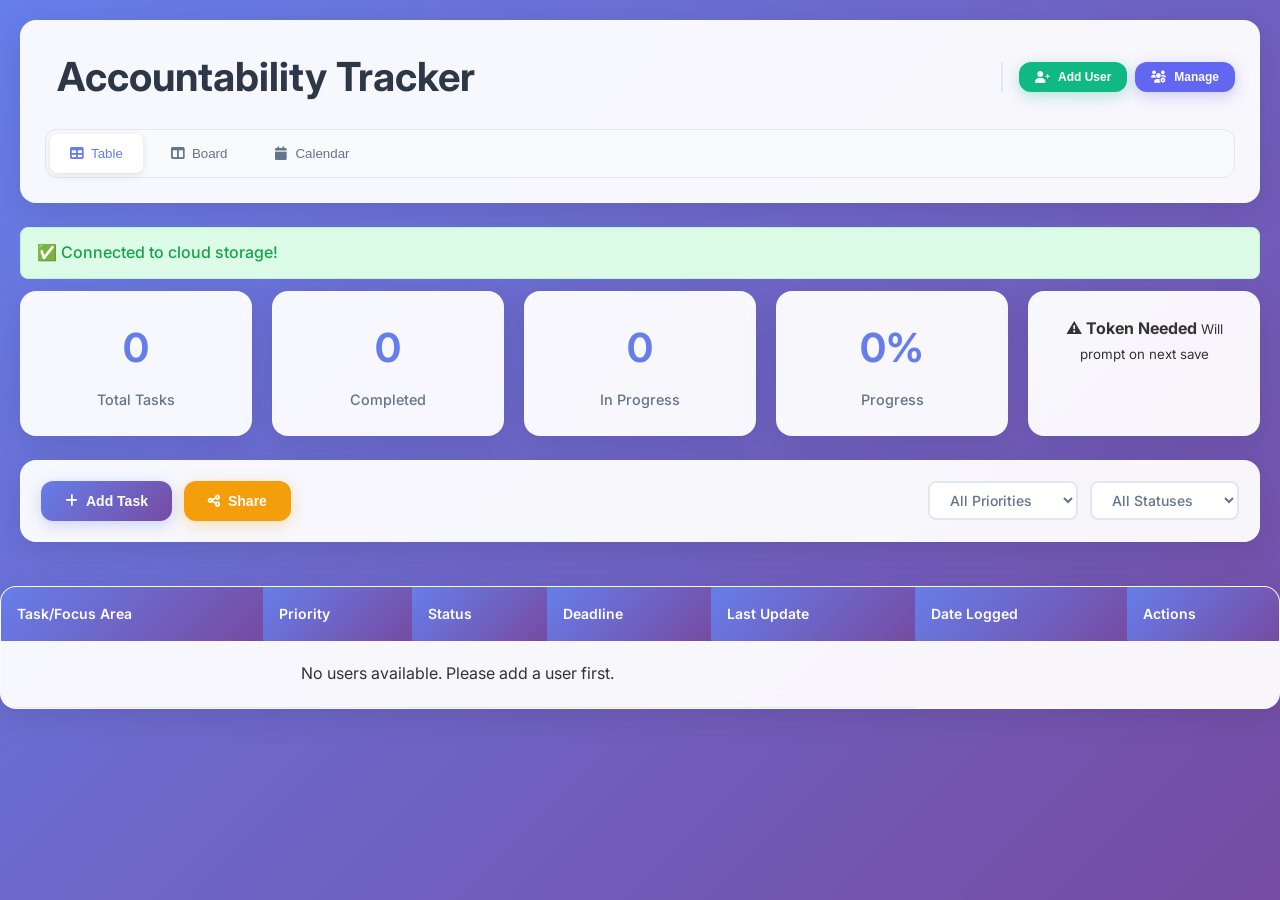
==== index.html @ 485af49e "Fixing board view issues attempt 3" ====
<!DOCTYPE html>
<html lang="en">
<head>
    <meta charset="UTF-8">
    <meta name="viewport" content="width=device-width, initial-scale=1.0">
    <title>Personal Accountability Tracker</title>
    <link rel="stylesheet" href="styles.css">
    <link href="https://cdnjs.cloudflare.com/ajax/libs/font-awesome/6.0.0/css/all.min.css" rel="stylesheet">
    <link href="https://fonts.googleapis.com/css2?family=Inter:wght@300;400;500;600;700&display=swap" rel="stylesheet">
</head>
<body>
    <div class="container">
        <header>
            <div class="header-content">
                <h1><i class="fas fa-target"></i> Accountability Tracker</h1>
                <div class="person-selector">
                    <div id="person-buttons">
                        <button class="person-btn active" onclick="switchPerson('person1')">
                            <i class="fas fa-user"></i> Alex's Tracker
                        </button>
                        <button class="person-btn" onclick="switchPerson('person2')">
                            <i class="fas fa-user"></i> Jordan's Tracker
                        </button>
                    </div>
                    <div class="user-management">
                        <button class="btn btn-add-user" onclick="showAddUserModal()">
                            <i class="fas fa-user-plus"></i> Add User
                        </button>
                        <button class="btn btn-manage-users" onclick="showManageUsersModal()">
                            <i class="fas fa-users-cog"></i> Manage
                        </button>
                    </div>
                </div>
            </div>
            <div class="view-controls">
                <button class="view-btn active" onclick="switchView('table')">
                    <i class="fas fa-table"></i> Table
                </button>
                <button class="view-btn" onclick="switchView('kanban')">
                    <i class="fas fa-columns"></i> Board
                </button>
                <button class="view-btn" onclick="switchView('calendar')">
                    <i class="fas fa-calendar"></i> Calendar
                </button>
            </div>
        </header>

        <div class="stats-section">
            <div class="stat-card">
                <div class="stat-number" id="total-tasks">0</div>
                <div class="stat-label">Total Tasks</div>
            </div>
            <div class="stat-card">
                <div class="stat-number" id="completed-tasks">0</div>
                <div class="stat-label">Completed</div>
            </div>
            <div class="stat-card">
                <div class="stat-number" id="in-progress-tasks">0</div>
                <div class="stat-label">In Progress</div>
            </div>
            <div class="stat-card">
                <div class="stat-number" id="progress-percentage">0%</div>
                <div class="stat-label">Progress</div>
            </div>
            <div class="stat-card" id="cloud-status-card" style="display: none;">
                <div class="stat-number" id="cloud-status">☁️</div>
                <div class="stat-label">Cloud Status</div>
            </div>
        </div>

        <div class="actions-bar">
            <div class="left-actions">
                <button class="btn btn-primary" onclick="addTask()">
                    <i class="fas fa-plus"></i> Add Task
                </button>
                <button class="btn btn-share" onclick="showShareModal()">
                    <i class="fas fa-share-alt"></i> Share
                </button>
            </div>
            <div class="filter-controls">
                <select id="priority-filter" onchange="filterTasks()">
                    <option value="all">All Priorities</option>
                    <option value="high">High Priority</option>
                    <option value="medium">Medium Priority</option>
                    <option value="low">Low Priority</option>
                </select>
                <select id="status-filter" onchange="filterTasks()">
                    <option value="all">All Statuses</option>
                    <option value="not-started">Not Started</option>
                    <option value="in-progress">In Progress</option>
                    <option value="completed">Completed</option>
                </select>
            </div>
        </div>
        </div>

        <!-- Table View -->
        <div id="table-view" class="view-content active">
            <div class="table-container">
                <table id="tasks-table">
                    <thead>
                        <tr>
                            <th>Task/Focus Area</th>
                            <th>Priority</th>
                            <th>Status</th>
                            <th>Deadline</th>
                            <th>Last Update</th>
                            <th>Date Logged</th>
                            <th>Actions</th>
                        </tr>
                    </thead>
                    <tbody id="tasks-tbody">
                        <!-- Tasks will be dynamically inserted here -->
                    </tbody>
                </table>
            </div>
        </div>

        <!-- Kanban Board View -->
        <div id="kanban-view" class="view-content">
            <div class="kanban-board">
                <div class="kanban-column">
                    <div class="kanban-header">
                        <h3><i class="fas fa-play"></i> Not Started</h3>
                        <span class="task-count" id="not-started-count">0</span>
                    </div>
                    <div class="kanban-tasks" id="not-started-tasks"></div>
                </div>
                <div class="kanban-column">
                    <div class="kanban-header">
                        <h3><i class="fas fa-spinner"></i> In Progress</h3>
                        <span class="task-count" id="in-progress-count">0</span>
                    </div>
                    <div class="kanban-tasks" id="in-progress-tasks-kanban"></div>
                </div>
                <div class="kanban-column">
                    <div class="kanban-header">
                        <h3><i class="fas fa-check"></i> Completed</h3>
                        <span class="task-count" id="completed-count">0</span>
                    </div>
                    <div class="kanban-tasks" id="completed-tasks-kanban"></div>
                </div>
            </div>
        </div>

        <!-- Calendar View -->
        <div id="calendar-view" class="view-content">
            <div class="calendar-header">
                <button class="nav-btn" onclick="navigateMonth(-1)"><i class="fas fa-chevron-left"></i></button>
                <h2 id="calendar-month">September 2025</h2>
                <button class="nav-btn" onclick="navigateMonth(1)"><i class="fas fa-chevron-right"></i></button>
            </div>
            <div class="calendar-grid" id="calendar-grid">
                <!-- Calendar will be generated here -->
            </div>
        </div>
    </div>

    <!-- Task Modal -->
    <div id="task-modal" class="modal">
        <div class="modal-content">
            <div class="modal-header">
                <h2 id="modal-title">Add New Task</h2>
                <button class="close-btn" onclick="closeModal()">&times;</button>
            </div>
            <div class="modal-body">
                <form id="task-form">
                    <div class="form-group">
                        <label for="task-name">Task/Focus Area *</label>
                        <input type="text" id="task-name" required placeholder="e.g., LeetCode Dynamic Programming">
                    </div>
                    <div class="form-row">
                        <div class="form-group">
                            <label for="task-priority">Priority *</label>
                            <select id="task-priority" required>
                                <option value="high">High</option>
                                <option value="medium" selected>Medium</option>
                                <option value="low">Low</option>
                            </select>
                        </div>
                        <div class="form-group">
                            <label for="task-status">Status *</label>
                            <select id="task-status" required>
                                <option value="not-started" selected>Not Started</option>
                                <option value="in-progress">In Progress</option>
                                <option value="completed">Completed</option>
                            </select>
                        </div>
                    </div>
                    <div class="form-group">
                        <label for="task-deadline">Deadline</label>
                        <input type="date" id="task-deadline">
                    </div>
                    <div class="form-group">
                        <label for="task-update">Today's Update/Action *</label>
                        <textarea id="task-update" required placeholder="What did you accomplish today? e.g., 'Solved 3 DP problems: House Robber, Coin Change, and Longest Common Subsequence'"></textarea>
                    </div>
                    <div class="form-actions">
                        <button type="button" class="btn btn-secondary" onclick="closeModal()">Cancel</button>
                        <button type="submit" class="btn btn-primary">Save Task</button>
                    </div>
                </form>
            </div>
        </div>
    </div>

    <!-- Add User Modal -->
    <div id="add-user-modal" class="modal">
        <div class="modal-content">
            <div class="modal-header">
                <h2>Add New User</h2>
                <button class="close-btn" onclick="closeAddUserModal()">&times;</button>
            </div>
            <div class="modal-body">
                <form id="add-user-form">
                    <div class="form-group">
                        <label for="user-name">User Name *</label>
                        <input type="text" id="user-name" required placeholder="Enter user name">
                    </div>
                    <div class="form-actions">
                        <button type="button" class="btn btn-secondary" onclick="closeAddUserModal()">Cancel</button>
                        <button type="submit" class="btn btn-primary">Add User</button>
                    </div>
                </form>
            </div>
        </div>
    </div>

    <!-- Manage Users Modal -->
    <div id="manage-users-modal" class="modal">
        <div class="modal-content">
            <div class="modal-header">
                <h2>Manage Users</h2>
                <button class="close-btn" onclick="closeManageUsersModal()">&times;</button>
            </div>
            <div class="modal-body">
                <div class="users-list" id="users-list">
                    <!-- Users will be listed here -->
                </div>
            </div>
        </div>
    </div>

    <!-- Share Modal -->
    <div id="share-modal" class="modal">
        <div class="modal-content">
            <div class="modal-header">
                <h2><i class="fas fa-share-alt"></i> Share Tracker</h2>
                <button class="close-btn" onclick="closeShareModal()">&times;</button>
            </div>
            <div class="modal-body">
                <div class="share-options">
                    <div class="share-method">
                        <h3><i class="fas fa-download"></i> Export Data</h3>
                        <p>Download your data to share via any method</p>
                        <button class="btn btn-primary" onclick="exportData()">
                            <i class="fas fa-download"></i> Download JSON
                        </button>
                    </div>
                    <div class="share-method">
                        <h3><i class="fas fa-cloud"></i> Google Drive Share</h3>
                        <p>Upload the tracker folder to Google Drive and share the link</p>
                        <div class="instructions">
                            <ol>
                                <li>Upload entire "Personal Tracker" folder to Google Drive</li>
                                <li>Right-click folder → Share → Anyone with link can view</li>
                                <li>Send link to collaborators</li>
                            </ol>
                        </div>
                    </div>
                    <div class="share-method">
                        <h3><i class="fas fa-cloud"></i> GitHub Cloud Storage</h3>
                        <p>Save your data permanently in the cloud for free</p>
                        <div id="github-auth-section">
                            <button class="btn btn-primary" onclick="saveToGitHub()">
                                <i class="fas fa-cloud-upload-alt"></i> Save to Cloud
                            </button>
                            <button class="btn btn-secondary" onclick="loadFromGitHub()">
                                <i class="fas fa-cloud-download-alt"></i> Load from Cloud
                            </button>
                            <div style="margin-top: 8px;">
                                <button class="btn btn-secondary" onclick="testTokenPrompt()" style="margin-right: 8px;">
                                    <i class="fas fa-test-tube"></i> Test Token
                                </button>
                                <button class="btn btn-secondary" onclick="clearSessionToken()">
                                    <i class="fas fa-key"></i> Clear Token
                                </button>
                            </div>
                            <div id="gist-url-display" style="margin-top: 8px; display: none;">
                                <label>Your Cloud Storage URL:</label>
                                <input type="text" id="gist-url" readonly style="width: 100%; padding: 6px; font-size: 12px;">
                                <button class="btn btn-secondary" onclick="copyGistUrl()" style="margin-top: 4px;">
                                    <i class="fas fa-copy"></i> Copy URL
                                </button>
                            </div>
                        </div>
                        <div class="instructions">
                            <p><strong>🔒 Smart Token System:</strong></p>
                            <ol>
                                <li>First time: Enter your GitHub token when prompted</li>
                                <li>Token is cached for 30 minutes - no more prompts!</li>
                                <li>Data loads automatically for all users (no token needed)</li>
                                <li>Share this website URL with collaborators</li>
                                <li>Use "Clear Token" to reset if needed</li>
                            </ol>
                            <p><strong>✅ Benefits:</strong> One token per session • Auto-save • Real-time sync • Secure</p>
                        </div>
                    </div>
                    <div class="share-method">
                        <h3><i class="fas fa-table"></i> Google Sheets Collaboration</h3>
                        <p>Use Google Sheets for real-time collaboration</p>
                        <button class="btn btn-primary" onclick="exportCSV()">
                            <i class="fas fa-file-csv"></i> Export CSV for Sheets
                        </button>
                    </div>
                    <div class="share-method">
                        <h3><i class="fas fa-upload"></i> Import Data</h3>
                        <p>Import data from another user</p>
                        <input type="file" id="import-file" accept=".json" style="display: none;" onchange="importData(event)">
                        <button class="btn btn-secondary" onclick="document.getElementById('import-file').click()">
                            <i class="fas fa-upload"></i> Import JSON
                        </button>
                    </div>
                </div>
            </div>
        </div>
    </div>

    <script src="config.js"></script>
    <script src="script.js"></script>
</body>
</html>
---- styles.css ----
/* Reset and Base Styles */
* {
    margin: 0;
    padding: 0;
    box-sizing: border-box;
}

body {
    font-family: 'Inter', -apple-system, BlinkMacSystemFont, 'Segoe UI', Roboto, sans-serif;
    background: linear-gradient(135deg, #667eea 0%, #764ba2 100%);
    color: #333;
    min-height: 100vh;
    line-height: 1.6;
}

.container {
    max-width: 1400px;
    margin: 0 auto;
    padding: 20px;
}

/* Header */
header {
    background: rgba(255, 255, 255, 0.95);
    backdrop-filter: blur(10px);
    border-radius: 16px;
    padding: 24px;
    margin-bottom: 24px;
    box-shadow: 0 8px 32px rgba(0, 0, 0, 0.1);
    border: 1px solid rgba(255, 255, 255, 0.2);
}

.header-content {
    display: flex;
    justify-content: space-between;
    align-items: center;
    margin-bottom: 20px;
}

header h1 {
    font-size: 2.5rem;
    font-weight: 700;
    color: #2d3748;
    display: flex;
    align-items: center;
    gap: 12px;
}

header h1 i {
    color: #667eea;
}

.person-selector {
    display: flex;
    align-items: center;
    gap: 16px;
}

#person-buttons {
    display: flex;
    gap: 12px;
}

.user-management {
    display: flex;
    gap: 8px;
    align-items: center;
    padding-left: 16px;
    border-left: 2px solid #e2e8f0;
}

.person-btn {
    background: linear-gradient(135deg, #667eea 0%, #764ba2 100%);
    color: white;
    border: none;
    padding: 12px 24px;
    border-radius: 12px;
    font-weight: 600;
    cursor: pointer;
    transition: all 0.3s ease;
    display: flex;
    align-items: center;
    gap: 8px;
    box-shadow: 0 4px 15px rgba(102, 126, 234, 0.3);
}

.person-btn:not(.active) {
    background: #e2e8f0;
    color: #64748b;
    box-shadow: 0 2px 8px rgba(0, 0, 0, 0.1);
}

.person-btn:hover {
    transform: translateY(-2px);
    box-shadow: 0 6px 20px rgba(102, 126, 234, 0.4);
}

.view-controls {
    display: flex;
    gap: 8px;
    background: #f8fafc;
    padding: 4px;
    border-radius: 12px;
    border: 1px solid #e2e8f0;
}

.view-btn {
    background: transparent;
    border: none;
    padding: 12px 20px;
    border-radius: 8px;
    font-weight: 500;
    cursor: pointer;
    transition: all 0.2s ease;
    color: #64748b;
    display: flex;
    align-items: center;
    gap: 8px;
}

.view-btn.active {
    background: white;
    color: #667eea;
    box-shadow: 0 2px 8px rgba(0, 0, 0, 0.1);
}

.view-btn:hover {
    color: #667eea;
}

/* Stats Section */
.stats-section {
    display: grid;
    grid-template-columns: repeat(auto-fit, minmax(200px, 1fr));
    gap: 20px;
    margin-bottom: 24px;
}

.stat-card {
    background: rgba(255, 255, 255, 0.95);
    backdrop-filter: blur(10px);
    border-radius: 16px;
    padding: 24px;
    text-align: center;
    box-shadow: 0 8px 32px rgba(0, 0, 0, 0.1);
    border: 1px solid rgba(255, 255, 255, 0.2);
    transition: transform 0.3s ease;
}

.stat-card:hover {
    transform: translateY(-4px);
}

.stat-number {
    font-size: 2.5rem;
    font-weight: 700;
    color: #667eea;
    margin-bottom: 8px;
}

.stat-label {
    font-size: 0.9rem;
    color: #64748b;
    font-weight: 500;
}

/* Actions Bar */
.actions-bar {
    display: flex;
    justify-content: space-between;
    align-items: center;
    background: rgba(255, 255, 255, 0.95);
    backdrop-filter: blur(10px);
    border-radius: 16px;
    padding: 20px;
    margin-bottom: 24px;
    box-shadow: 0 8px 32px rgba(0, 0, 0, 0.1);
    border: 1px solid rgba(255, 255, 255, 0.2);
}

.left-actions {
    display: flex;
    gap: 12px;
    align-items: center;
}

.btn {
    padding: 12px 24px;
    border: none;
    border-radius: 12px;
    font-weight: 600;
    cursor: pointer;
    transition: all 0.3s ease;
    display: flex;
    align-items: center;
    gap: 8px;
    text-decoration: none;
    font-size: 14px;
}

.btn-primary {
    background: linear-gradient(135deg, #667eea 0%, #764ba2 100%);
    color: white;
    box-shadow: 0 4px 15px rgba(102, 126, 234, 0.3);
}

.btn-primary:hover {
    transform: translateY(-2px);
    box-shadow: 0 6px 20px rgba(102, 126, 234, 0.4);
}

.btn-secondary {
    background: #e2e8f0;
    color: #64748b;
    box-shadow: 0 2px 8px rgba(0, 0, 0, 0.1);
}

.btn-secondary:hover {
    background: #cbd5e1;
}

.btn-add-user {
    background: #10b981;
    color: white;
    box-shadow: 0 4px 15px rgba(16, 185, 129, 0.3);
    font-size: 12px;
    padding: 8px 16px;
}

.btn-add-user:hover {
    transform: translateY(-2px);
    box-shadow: 0 6px 20px rgba(16, 185, 129, 0.4);
}

.btn-manage-users {
    background: #6366f1;
    color: white;
    box-shadow: 0 4px 15px rgba(99, 102, 241, 0.3);
    font-size: 12px;
    padding: 8px 16px;
}

.btn-manage-users:hover {
    transform: translateY(-2px);
    box-shadow: 0 6px 20px rgba(99, 102, 241, 0.4);
}

.btn-share {
    background: #f59e0b;
    color: white;
    box-shadow: 0 4px 15px rgba(245, 158, 11, 0.3);
}

.btn-share:hover {
    transform: translateY(-2px);
    box-shadow: 0 6px 20px rgba(245, 158, 11, 0.4);
}

.filter-controls {
    display: flex;
    gap: 12px;
}

.filter-controls select {
    padding: 8px 16px;
    border: 2px solid #e2e8f0;
    border-radius: 8px;
    background: white;
    color: #64748b;
    font-weight: 500;
    cursor: pointer;
    transition: all 0.2s ease;
}

.filter-controls select:focus {
    outline: none;
    border-color: #667eea;
    box-shadow: 0 0 0 3px rgba(102, 126, 234, 0.1);
}

/* Table View */
.view-content {
    display: none;
}

.view-content.active {
    display: block;
}

.table-container {
    background: rgba(255, 255, 255, 0.95);
    backdrop-filter: blur(10px);
    border-radius: 16px;
    overflow: hidden;
    box-shadow: 0 8px 32px rgba(0, 0, 0, 0.1);
    border: 1px solid rgba(255, 255, 255, 0.2);
}

table {
    width: 100%;
    border-collapse: collapse;
}

th {
    background: linear-gradient(135deg, #667eea 0%, #764ba2 100%);
    color: white;
    padding: 16px;
    text-align: left;
    font-weight: 600;
    font-size: 14px;
}

td {
    padding: 16px;
    border-bottom: 1px solid #e2e8f0;
    vertical-align: top;
}

tr:hover td {
    background: #f8fafc;
}

/* Priority Tags */
.priority-tag {
    display: inline-flex;
    align-items: center;
    gap: 4px;
    padding: 4px 12px;
    border-radius: 20px;
    font-size: 12px;
    font-weight: 600;
    text-transform: uppercase;
    letter-spacing: 0.5px;
}

.priority-high {
    background: #fee2e2;
    color: #dc2626;
}

.priority-medium {
    background: #fef3c7;
    color: #d97706;
}

.priority-low {
    background: #d1fae5;
    color: #059669;
}

/* Status Tags */
.status-tag {
    display: inline-flex;
    align-items: center;
    gap: 4px;
    padding: 4px 12px;
    border-radius: 20px;
    font-size: 12px;
    font-weight: 600;
    text-transform: uppercase;
    letter-spacing: 0.5px;
}

.status-not-started {
    background: #f1f5f9;
    color: #475569;
}

.status-in-progress {
    background: #dbeafe;
    color: #2563eb;
}

.status-completed {
    background: #dcfce7;
    color: #16a34a;
}

/* Kanban Board */
.kanban-board {
    display: grid;
    grid-template-columns: repeat(auto-fit, minmax(300px, 1fr));
    gap: 24px;
}

.kanban-column {
    background: rgba(255, 255, 255, 0.95);
    backdrop-filter: blur(10px);
    border-radius: 16px;
    padding: 20px;
    box-shadow: 0 8px 32px rgba(0, 0, 0, 0.1);
    border: 1px solid rgba(255, 255, 255, 0.2);
    min-height: 500px;
}

.kanban-header {
    display: flex;
    justify-content: space-between;
    align-items: center;
    margin-bottom: 20px;
    padding-bottom: 16px;
    border-bottom: 2px solid #e2e8f0;
}

.kanban-header h3 {
    font-size: 1.2rem;
    font-weight: 600;
    color: #2d3748;
    display: flex;
    align-items: center;
    gap: 8px;
}

.task-count {
    background: #667eea;
    color: white;
    padding: 4px 12px;
    border-radius: 20px;
    font-size: 12px;
    font-weight: 600;
}

.kanban-task {
    background: white;
    border-radius: 12px;
    padding: 16px;
    margin-bottom: 12px;
    box-shadow: 0 4px 12px rgba(0, 0, 0, 0.1);
    border: 1px solid #e2e8f0;
    cursor: pointer;
    transition: all 0.2s ease;
}

.kanban-task:hover {
    transform: translateY(-2px);
    box-shadow: 0 6px 20px rgba(0, 0, 0, 0.15);
}

.kanban-task-title {
    font-weight: 600;
    color: #2d3748;
    margin-bottom: 8px;
    font-size: 14px;
}

.kanban-task-meta {
    display: flex;
    justify-content: space-between;
    align-items: center;
    margin-bottom: 12px;
}

.kanban-task-update {
    font-size: 13px;
    color: #64748b;
    line-height: 1.5;
    background: #f8fafc;
    padding: 8px;
    border-radius: 6px;
    margin-bottom: 8px;
}

.kanban-task-date {
    font-size: 11px;
    color: #94a3b8;
}

/* Calendar View */
.calendar-header {
    display: flex;
    justify-content: space-between;
    align-items: center;
    background: rgba(255, 255, 255, 0.95);
    backdrop-filter: blur(10px);
    border-radius: 16px;
    padding: 20px;
    margin-bottom: 20px;
    box-shadow: 0 8px 32px rgba(0, 0, 0, 0.1);
    border: 1px solid rgba(255, 255, 255, 0.2);
}

.calendar-header h2 {
    font-size: 1.5rem;
    font-weight: 600;
    color: #2d3748;
}

.nav-btn {
    background: #f8fafc;
    border: 1px solid #e2e8f0;
    width: 40px;
    height: 40px;
    border-radius: 8px;
    display: flex;
    align-items: center;
    justify-content: center;
    cursor: pointer;
    transition: all 0.2s ease;
    color: #64748b;
}

.nav-btn:hover {
    background: #e2e8f0;
    color: #667eea;
}

.calendar-grid {
    display: grid;
    grid-template-columns: repeat(7, 1fr);
    gap: 1px;
    background: #e2e8f0;
    border-radius: 16px;
    overflow: hidden;
    box-shadow: 0 8px 32px rgba(0, 0, 0, 0.1);
}

.calendar-day {
    background: white;
    min-height: 120px;
    padding: 8px;
    position: relative;
    transition: background 0.2s ease;
}

.calendar-day:hover {
    background: #f8fafc;
}

.calendar-day-number {
    font-weight: 600;
    color: #2d3748;
    margin-bottom: 4px;
}

.calendar-day.other-month .calendar-day-number {
    color: #cbd5e1;
}

.calendar-day.today {
    background: #f0f4ff;
}

.calendar-task {
    background: #667eea;
    color: white;
    padding: 2px 6px;
    border-radius: 4px;
    font-size: 10px;
    margin-bottom: 2px;
    cursor: pointer;
    white-space: nowrap;
    overflow: hidden;
    text-overflow: ellipsis;
}

/* Modal */
.modal {
    display: none;
    position: fixed;
    z-index: 1000;
    left: 0;
    top: 0;
    width: 100%;
    height: 100%;
    background-color: rgba(0, 0, 0, 0.5);
    backdrop-filter: blur(4px);
    overflow-y: auto;
    overflow-x: hidden;
    padding: 20px;
    box-sizing: border-box;
}

.modal-content {
    background: white;
    margin: 0 auto;
    padding: 0;
    border-radius: 16px;
    width: 100%;
    max-width: 600px;
    max-height: calc(100vh - 40px);
    box-shadow: 0 20px 60px rgba(0, 0, 0, 0.3);
    animation: modalSlideIn 0.3s ease;
    position: relative;
    display: flex;
    flex-direction: column;
    overflow: hidden;
}

@keyframes modalSlideIn {
    from {
        opacity: 0;
        transform: translateY(-50px);
    }
    to {
        opacity: 1;
        transform: translateY(0);
    }
}

.modal-header {
    display: flex;
    justify-content: space-between;
    align-items: center;
    padding: 24px;
    border-bottom: 1px solid #e2e8f0;
    flex-shrink: 0;
}

.modal-header h2 {
    font-size: 1.5rem;
    font-weight: 600;
    color: #2d3748;
}

.close-btn {
    background: none;
    border: none;
    font-size: 2rem;
    color: #94a3b8;
    cursor: pointer;
    transition: color 0.2s ease;
}

.close-btn:hover {
    color: #64748b;
}

.modal-body {
    flex: 1;
    overflow-y: auto;
    overflow-x: hidden;
    padding: 0;
}

/* Form Styles */
form {
    padding: 24px;
    margin: 0;
}

.form-group {
    margin-bottom: 20px;
}

.form-row {
    display: grid;
    grid-template-columns: 1fr 1fr;
    gap: 16px;
    margin-bottom: 20px;
}

label {
    display: block;
    margin-bottom: 8px;
    font-weight: 600;
    color: #374151;
    font-size: 14px;
}

input[type="text"],
input[type="date"],
select,
textarea {
    width: 100%;
    padding: 12px;
    border: 2px solid #e2e8f0;
    border-radius: 8px;
    font-size: 14px;
    transition: border-color 0.2s ease;
    font-family: inherit;
}

input[type="text"]:focus,
input[type="date"]:focus,
select:focus,
textarea:focus {
    outline: none;
    border-color: #667eea;
    box-shadow: 0 0 0 3px rgba(102, 126, 234, 0.1);
}

textarea {
    resize: vertical;
    min-height: 100px;
}

.form-actions {
    display: flex;
    gap: 12px;
    justify-content: flex-end;
    padding-top: 20px;
    border-top: 1px solid #e2e8f0;
}

/* Action Buttons */
.action-buttons {
    display: flex;
    gap: 8px;
}

.action-btn {
    padding: 6px 12px;
    border: none;
    border-radius: 6px;
    font-size: 12px;
    font-weight: 500;
    cursor: pointer;
    transition: all 0.2s ease;
}

.btn-edit {
    background: #f0f4ff;
    color: #3b82f6;
}

.btn-edit:hover {
    background: #dbeafe;
}

.btn-delete {
    background: #fef2f2;
    color: #ef4444;
}

.btn-delete:hover {
    background: #fee2e2;
}

/* Responsive Design */
@media (max-width: 768px) {
    .container {
        padding: 12px;
    }
    
    .header-content {
        flex-direction: column;
        gap: 16px;
    }
    
    .person-selector {
        width: 100%;
        justify-content: center;
    }
    
    .actions-bar {
        flex-direction: column;
        gap: 16px;
    }
    
    .filter-controls {
        width: 100%;
        justify-content: center;
    }
    
    .stats-section {
        grid-template-columns: repeat(2, 1fr);
    }
    
    .form-row {
        grid-template-columns: 1fr;
    }
    
    .kanban-board {
        grid-template-columns: 1fr;
    }
    
    table {
        font-size: 12px;
    }
    
    th, td {
        padding: 12px 8px;
    }
}

@media (max-width: 480px) {
    .stats-section {
        grid-template-columns: 1fr;
    }
    
    .modal {
        padding: 10px;
    }
    
    .modal-content {
        width: 100%;
        max-height: calc(100vh - 20px);
        border-radius: 12px;
    }
    
    .form-row {
        grid-template-columns: 1fr;
    }
}

/* Loading States */
.loading {
    opacity: 0.6;
    pointer-events: none;
}

/* Success/Error Messages */
.message {
    padding: 12px 16px;
    border-radius: 8px;
    margin: 12px 0;
    font-weight: 500;
    display: flex;
    align-items: center;
    gap: 8px;
    animation: slideIn 0.3s ease;
}

@keyframes slideIn {
    from {
        opacity: 0;
        transform: translateY(-10px);
    }
    to {
        opacity: 1;
        transform: translateY(0);
    }
}

.message.success {
    background: #dcfce7;
    color: #16a34a;
    border: 1px solid #bbf7d0;
}

.message.error {
    background: #fef2f2;
    color: #dc2626;
    border: 1px solid #fecaca;
}

.message.info {
    background: #dbeafe;
    color: #2563eb;
    border: 1px solid #bfdbfe;
}

.message.warning {
    background: #fef3c7;
    color: #d97706;
    border: 1px solid #fde68a;
}

/* Animations */
.fade-in {
    animation: fadeIn 0.3s ease;
}

@keyframes fadeIn {
    from {
        opacity: 0;
        transform: translateY(10px);
    }
    to {
        opacity: 1;
        transform: translateY(0);
    }
}

/* User Management */
.users-list {
    padding: 24px;
}

.user-item {
    display: flex;
    justify-content: space-between;
    align-items: center;
    padding: 16px;
    border: 1px solid #e2e8f0;
    border-radius: 12px;
    margin-bottom: 12px;
    background: white;
}

.user-info {
    display: flex;
    align-items: center;
    gap: 12px;
}

.user-avatar {
    width: 40px;
    height: 40px;
    border-radius: 50%;
    background: linear-gradient(135deg, #667eea 0%, #764ba2 100%);
    display: flex;
    align-items: center;
    justify-content: center;
    color: white;
    font-weight: 600;
}

.user-details h4 {
    margin: 0;
    color: #2d3748;
    font-weight: 600;
}

.user-details p {
    margin: 0;
    color: #64748b;
    font-size: 12px;
}

.user-actions {
    display: flex;
    gap: 8px;
}

.btn-delete-user {
    background: #fef2f2;
    color: #ef4444;
    padding: 6px 12px;
    border: none;
    border-radius: 6px;
    font-size: 12px;
    cursor: pointer;
    transition: all 0.2s ease;
}

.btn-delete-user:hover {
    background: #fee2e2;
}

/* Share Modal */
.share-options {
    padding: 24px;
}

.share-method {
    padding: 20px;
    border: 2px solid #e2e8f0;
    border-radius: 12px;
    margin-bottom: 20px;
    transition: all 0.2s ease;
}

.share-method:hover {
    border-color: #667eea;
    box-shadow: 0 4px 12px rgba(102, 126, 234, 0.1);
}

.share-method h3 {
    color: #2d3748;
    margin-bottom: 8px;
    display: flex;
    align-items: center;
    gap: 8px;
}

.share-method p {
    color: #64748b;
    margin-bottom: 12px;
}

.instructions {
    background: #f8fafc;
    padding: 12px;
    border-radius: 8px;
    margin: 12px 0;
}

.instructions ol {
    margin: 0;
    padding-left: 20px;
    color: #64748b;
}

.instructions li {
    margin-bottom: 4px;
    font-size: 14px;
}
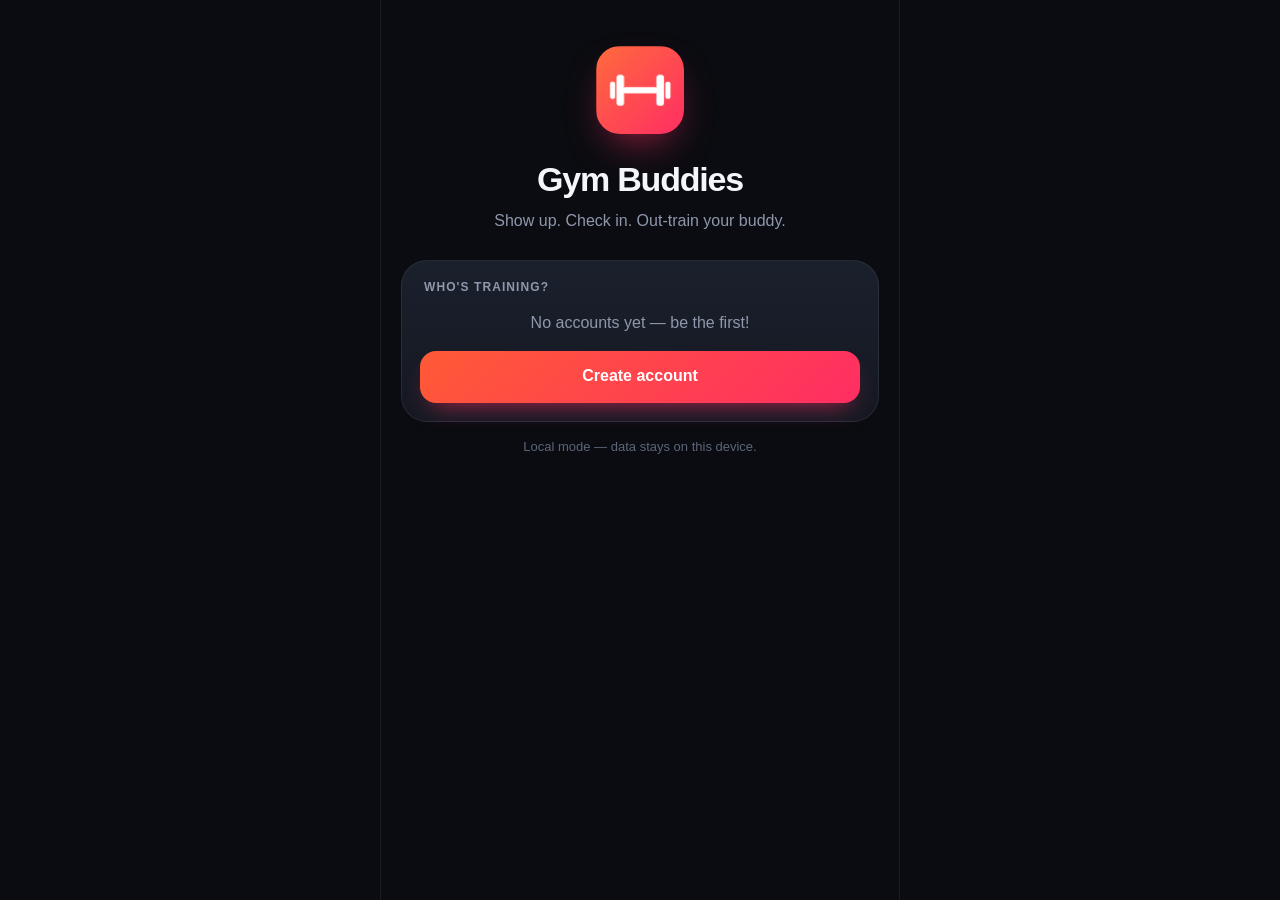
==== commit 874726a8: "Gym Buddies: mobile-first gym tracker (accounts, check-in, battle, trophies, PWA); task tracker move" ====
--- a/index.html
+++ b/index.html
@@ -2,331 +2,83 @@
 <html lang="en">
 <head>
     <meta charset="UTF-8">
-    <meta name="viewport" content="width=device-width, initial-scale=1.0">
-    <title>Personal Accountability Tracker</title>
-    <link rel="stylesheet" href="styles.css">
-    <link href="https://cdnjs.cloudflare.com/ajax/libs/font-awesome/6.0.0/css/all.min.css" rel="stylesheet">
-    <link href="https://fonts.googleapis.com/css2?family=Inter:wght@300;400;500;600;700&display=swap" rel="stylesheet">
+    <meta name="viewport" content="width=device-width, initial-scale=1, viewport-fit=cover">
+    <title>Gym Buddies</title>
+    <meta name="description" content="A two-person gym accountability tracker. Check in, keep streaks, out-train your buddy.">
+    <meta name="theme-color" content="#0a0c11">
+    <meta name="color-scheme" content="dark">
+    <meta name="mobile-web-app-capable" content="yes">
+    <meta name="apple-mobile-web-app-capable" content="yes">
+    <meta name="apple-mobile-web-app-status-bar-style" content="black-translucent">
+    <meta name="apple-mobile-web-app-title" content="Gym Buddies">
+    <meta name="format-detection" content="telephone=no">
+    <link rel="manifest" href="manifest.webmanifest">
+    <link rel="icon" href="icons/icon.svg" type="image/svg+xml">
+    <link rel="apple-touch-icon" href="icons/apple-touch-icon.png">
+    <link rel="stylesheet" href="gym.css">
 </head>
 <body>
-    <div class="container">
-        <header>
-            <div class="header-content">
-                <h1><i class="fas fa-target"></i> Accountability Tracker</h1>
-                <div class="person-selector">
-                    <div id="person-buttons">
-                        <button class="person-btn active" onclick="switchPerson('person1')">
-                            <i class="fas fa-user"></i> Alex's Tracker
-                        </button>
-                        <button class="person-btn" onclick="switchPerson('person2')">
-                            <i class="fas fa-user"></i> Jordan's Tracker
-                        </button>
-                    </div>
-                    <div class="user-management">
-                        <button class="btn btn-add-user" onclick="showAddUserModal()">
-                            <i class="fas fa-user-plus"></i> Add User
-                        </button>
-                        <button class="btn btn-manage-users" onclick="showManageUsersModal()">
-                            <i class="fas fa-users-cog"></i> Manage
-                        </button>
-                    </div>
+    <div class="app">
+        <div id="auth" class="auth" hidden></div>
+
+        <div id="main" hidden>
+            <header class="topbar">
+                <div class="topbar-text">
+                    <span class="topbar-sub" id="tb-sub"></span>
+                    <h1 id="tb-title">Gym Buddies</h1>
                 </div>
-            </div>
-            <div class="view-controls">
-                <button class="view-btn active" onclick="switchView('table')">
-                    <i class="fas fa-table"></i> Table
-                </button>
-                <button class="view-btn" onclick="switchView('kanban')">
-                    <i class="fas fa-columns"></i> Board
-                </button>
-                <button class="view-btn" onclick="switchView('calendar')">
-                    <i class="fas fa-calendar"></i> Calendar
-                </button>
-            </div>
-        </header>
+                <button id="sync-btn" class="sync-pill" data-action="sync-now" aria-label="Sync status"></button>
+            </header>
 
-        <div class="stats-section">
-            <div class="stat-card">
-                <div class="stat-number" id="total-tasks">0</div>
-                <div class="stat-label">Total Tasks</div>
-            </div>
-            <div class="stat-card">
-                <div class="stat-number" id="completed-tasks">0</div>
-                <div class="stat-label">Completed</div>
-            </div>
-            <div class="stat-card">
-                <div class="stat-number" id="in-progress-tasks">0</div>
-                <div class="stat-label">In Progress</div>
-            </div>
-            <div class="stat-card">
-                <div class="stat-number" id="progress-percentage">0%</div>
-                <div class="stat-label">Progress</div>
-            </div>
-            <div class="stat-card" id="cloud-status-card" style="display: none;">
-                <div class="stat-number" id="cloud-status">☁️</div>
-                <div class="stat-label">Cloud Status</div>
-            </div>
-        </div>
+            <main>
+                <section id="view-today" class="view" aria-label="Today"></section>
+                <section id="view-calendar" class="view" aria-label="Calendar"></section>
+                <section id="view-battle" class="view" aria-label="Battle"></section>
+                <section id="view-trophies" class="view" aria-label="Trophies"></section>
+                <section id="view-me" class="view" aria-label="Profile"></section>
+            </main>
 
-        <div class="actions-bar">
-            <div class="left-actions">
-                <button class="btn btn-primary" onclick="addTask()">
-                    <i class="fas fa-plus"></i> Add Task
-                </button>
-                <button class="btn btn-share" onclick="showShareModal()">
-                    <i class="fas fa-share-alt"></i> Share
-                </button>
-            </div>
-            <div class="filter-controls">
-                <select id="priority-filter" onchange="filterTasks()">
-                    <option value="all">All Priorities</option>
-                    <option value="high">High Priority</option>
-                    <option value="medium">Medium Priority</option>
-                    <option value="low">Low Priority</option>
-                </select>
-                <select id="status-filter" onchange="filterTasks()">
-                    <option value="all">All Statuses</option>
-                    <option value="not-started">Not Started</option>
-                    <option value="in-progress">In Progress</option>
-                    <option value="completed">Completed</option>
-                </select>
-            </div>
-        </div>
-        </div>
-
-        <!-- Table View -->
-        <div id="table-view" class="view-content active">
-            <div class="table-container">
-                <table id="tasks-table">
-                    <thead>
-                        <tr>
-                            <th>Task/Focus Area</th>
-                            <th>Priority</th>
-                            <th>Status</th>
-                            <th>Deadline</th>
-                            <th>Last Update</th>
-                            <th>Date Logged</th>
-                            <th>Actions</th>
-                        </tr>
-                    </thead>
-                    <tbody id="tasks-tbody">
-                        <!-- Tasks will be dynamically inserted here -->
-                    </tbody>
-                </table>
-            </div>
-        </div>
-
-        <!-- Kanban Board View -->
-        <div id="kanban-view" class="view-content">
-            <div class="kanban-board">
-                <div class="kanban-column">
-                    <div class="kanban-header">
-                        <h3><i class="fas fa-play"></i> Not Started</h3>
-                        <span class="task-count" id="not-started-count">0</span>
-                    </div>
-                    <div class="kanban-tasks" id="not-started-tasks"></div>
+            <nav class="tabbar" aria-label="Main">
+                <div class="tabbar-inner">
+                    <button class="tab" data-action="tab" data-tab="today">
+                        <svg viewBox="0 0 24 24" aria-hidden="true"><path d="M12 2.8c.9 3.4 5.2 5.6 5.2 10.4a5.2 5.2 0 0 1-10.4 0c0-2.6 1.5-4.2 2.6-5.2.3 1.7 1 2.7 2.1 3.1 0-3.1.4-5.6.5-8.3z"/></svg>
+                        <span>Today</span>
+                    </button>
+                    <button class="tab" data-action="tab" data-tab="calendar">
+                        <svg viewBox="0 0 24 24" aria-hidden="true"><rect x="3.5" y="5" width="17" height="15.5" rx="3.5"/><path d="M3.5 10h17M8 3v4M16 3v4"/></svg>
+                        <span>Calendar</span>
+                    </button>
+                    <button class="tab" data-action="tab" data-tab="battle">
+                        <svg viewBox="0 0 24 24" aria-hidden="true"><path d="M5 20v-8M12 20V4M19 20v-5"/></svg>
+                        <span>Battle</span>
+                    </button>
+                    <button class="tab" data-action="tab" data-tab="trophies">
+                        <svg viewBox="0 0 24 24" aria-hidden="true"><path d="M8 4h8v5a4 4 0 0 1-8 0V4z"/><path d="M8 6H5.5a2 2 0 0 0 2 4H8M16 6h2.5a2 2 0 0 1-2 4H16M12 13v4M8.5 20.5h7M10 17h4"/></svg>
+                        <span>Trophies</span>
+                    </button>
+                    <button class="tab" data-action="tab" data-tab="me">
+                        <svg viewBox="0 0 24 24" aria-hidden="true"><circle cx="12" cy="8.5" r="3.8"/><path d="M4.5 20c1.4-3.6 4.2-5.3 7.5-5.3s6.1 1.7 7.5 5.3"/></svg>
+                        <span>Me</span>
+                    </button>
                 </div>
-                <div class="kanban-column">
-                    <div class="kanban-header">
-                        <h3><i class="fas fa-spinner"></i> In Progress</h3>
-                        <span class="task-count" id="in-progress-count">0</span>
-                    </div>
-                    <div class="kanban-tasks" id="in-progress-tasks-kanban"></div>
-                </div>
-                <div class="kanban-column">
-                    <div class="kanban-header">
-                        <h3><i class="fas fa-check"></i> Completed</h3>
-                        <span class="task-count" id="completed-count">0</span>
-                    </div>
-                    <div class="kanban-tasks" id="completed-tasks-kanban"></div>
-                </div>
-            </div>
-        </div>
-
-        <!-- Calendar View -->
-        <div id="calendar-view" class="view-content">
-            <div class="calendar-header">
-                <button class="nav-btn" onclick="navigateMonth(-1)"><i class="fas fa-chevron-left"></i></button>
-                <h2 id="calendar-month">September 2025</h2>
-                <button class="nav-btn" onclick="navigateMonth(1)"><i class="fas fa-chevron-right"></i></button>
-            </div>
-            <div class="calendar-grid" id="calendar-grid">
-                <!-- Calendar will be generated here -->
-            </div>
+            </nav>
         </div>
     </div>
 
-    <!-- Task Modal -->
-    <div id="task-modal" class="modal">
-        <div class="modal-content">
-            <div class="modal-header">
-                <h2 id="modal-title">Add New Task</h2>
-                <button class="close-btn" onclick="closeModal()">&times;</button>
-            </div>
-            <div class="modal-body">
-                <form id="task-form">
-                    <div class="form-group">
-                        <label for="task-name">Task/Focus Area *</label>
-                        <input type="text" id="task-name" required placeholder="e.g., LeetCode Dynamic Programming">
-                    </div>
-                    <div class="form-row">
-                        <div class="form-group">
-                            <label for="task-priority">Priority *</label>
-                            <select id="task-priority" required>
-                                <option value="high">High</option>
-                                <option value="medium" selected>Medium</option>
-                                <option value="low">Low</option>
-                            </select>
-                        </div>
-                        <div class="form-group">
-                            <label for="task-status">Status *</label>
-                            <select id="task-status" required>
-                                <option value="not-started" selected>Not Started</option>
-                                <option value="in-progress">In Progress</option>
-                                <option value="completed">Completed</option>
-                            </select>
-                        </div>
-                    </div>
-                    <div class="form-group">
-                        <label for="task-deadline">Deadline</label>
-                        <input type="date" id="task-deadline">
-                    </div>
-                    <div class="form-group">
-                        <label for="task-update">Today's Update/Action *</label>
-                        <textarea id="task-update" required placeholder="What did you accomplish today? e.g., 'Solved 3 DP problems: House Robber, Coin Change, and Longest Common Subsequence'"></textarea>
-                    </div>
-                    <div class="form-actions">
-                        <button type="button" class="btn btn-secondary" onclick="closeModal()">Cancel</button>
-                        <button type="submit" class="btn btn-primary">Save Task</button>
-                    </div>
-                </form>
-            </div>
+    <div id="sheet" class="sheet-wrap" hidden>
+        <div class="sheet-backdrop" data-action="close-sheet"></div>
+        <div class="sheet" role="dialog" aria-modal="true">
+            <div class="sheet-handle"></div>
+            <div id="sheet-body"></div>
         </div>
     </div>
 
-    <!-- Add User Modal -->
-    <div id="add-user-modal" class="modal">
-        <div class="modal-content">
-            <div class="modal-header">
-                <h2>Add New User</h2>
-                <button class="close-btn" onclick="closeAddUserModal()">&times;</button>
-            </div>
-            <div class="modal-body">
-                <form id="add-user-form">
-                    <div class="form-group">
-                        <label for="user-name">User Name *</label>
-                        <input type="text" id="user-name" required placeholder="Enter user name">
-                    </div>
-                    <div class="form-actions">
-                        <button type="button" class="btn btn-secondary" onclick="closeAddUserModal()">Cancel</button>
-                        <button type="submit" class="btn btn-primary">Add User</button>
-                    </div>
-                </form>
-            </div>
-        </div>
-    </div>
+    <div id="toast" class="toast" role="status" aria-live="polite"></div>
+    <div id="confetti" class="confetti" aria-hidden="true"></div>
 
-    <!-- Manage Users Modal -->
-    <div id="manage-users-modal" class="modal">
-        <div class="modal-content">
-            <div class="modal-header">
-                <h2>Manage Users</h2>
-                <button class="close-btn" onclick="closeManageUsersModal()">&times;</button>
-            </div>
-            <div class="modal-body">
-                <div class="users-list" id="users-list">
-                    <!-- Users will be listed here -->
-                </div>
-            </div>
-        </div>
-    </div>
-
-    <!-- Share Modal -->
-    <div id="share-modal" class="modal">
-        <div class="modal-content">
-            <div class="modal-header">
-                <h2><i class="fas fa-share-alt"></i> Share Tracker</h2>
-                <button class="close-btn" onclick="closeShareModal()">&times;</button>
-            </div>
-            <div class="modal-body">
-                <div class="share-options">
-                    <div class="share-method">
-                        <h3><i class="fas fa-download"></i> Export Data</h3>
-                        <p>Download your data to share via any method</p>
-                        <button class="btn btn-primary" onclick="exportData()">
-                            <i class="fas fa-download"></i> Download JSON
-                        </button>
-                    </div>
-                    <div class="share-method">
-                        <h3><i class="fas fa-cloud"></i> Google Drive Share</h3>
-                        <p>Upload the tracker folder to Google Drive and share the link</p>
-                        <div class="instructions">
-                            <ol>
-                                <li>Upload entire "Personal Tracker" folder to Google Drive</li>
-                                <li>Right-click folder → Share → Anyone with link can view</li>
-                                <li>Send link to collaborators</li>
-                            </ol>
-                        </div>
-                    </div>
-                    <div class="share-method">
-                        <h3><i class="fas fa-cloud"></i> GitHub Cloud Storage</h3>
-                        <p>Save your data permanently in the cloud for free</p>
-                        <div id="github-auth-section">
-                            <button class="btn btn-primary" onclick="saveToGitHub()">
-                                <i class="fas fa-cloud-upload-alt"></i> Save to Cloud
-                            </button>
-                            <button class="btn btn-secondary" onclick="loadFromGitHub()">
-                                <i class="fas fa-cloud-download-alt"></i> Load from Cloud
-                            </button>
-                            <div style="margin-top: 8px;">
-                                <button class="btn btn-secondary" onclick="testTokenPrompt()" style="margin-right: 8px;">
-                                    <i class="fas fa-test-tube"></i> Test Token
-                                </button>
-                                <button class="btn btn-secondary" onclick="clearSessionToken()">
-                                    <i class="fas fa-key"></i> Clear Token
-                                </button>
-                            </div>
-                            <div id="gist-url-display" style="margin-top: 8px; display: none;">
-                                <label>Your Cloud Storage URL:</label>
-                                <input type="text" id="gist-url" readonly style="width: 100%; padding: 6px; font-size: 12px;">
-                                <button class="btn btn-secondary" onclick="copyGistUrl()" style="margin-top: 4px;">
-                                    <i class="fas fa-copy"></i> Copy URL
-                                </button>
-                            </div>
-                        </div>
-                        <div class="instructions">
-                            <p><strong>🔒 Smart Token System:</strong></p>
-                            <ol>
-                                <li>First time: Enter your GitHub token when prompted</li>
-                                <li>Token is cached for 30 minutes - no more prompts!</li>
-                                <li>Data loads automatically for all users (no token needed)</li>
-                                <li>Share this website URL with collaborators</li>
-                                <li>Use "Clear Token" to reset if needed</li>
-                            </ol>
-                            <p><strong>✅ Benefits:</strong> One token per session • Auto-save • Real-time sync • Secure</p>
-                        </div>
-                    </div>
-                    <div class="share-method">
-                        <h3><i class="fas fa-table"></i> Google Sheets Collaboration</h3>
-                        <p>Use Google Sheets for real-time collaboration</p>
-                        <button class="btn btn-primary" onclick="exportCSV()">
-                            <i class="fas fa-file-csv"></i> Export CSV for Sheets
-                        </button>
-                    </div>
-                    <div class="share-method">
-                        <h3><i class="fas fa-upload"></i> Import Data</h3>
-                        <p>Import data from another user</p>
-                        <input type="file" id="import-file" accept=".json" style="display: none;" onchange="importData(event)">
-                        <button class="btn btn-secondary" onclick="document.getElementById('import-file').click()">
-                            <i class="fas fa-upload"></i> Import JSON
-                        </button>
-                    </div>
-                </div>
-            </div>
-        </div>
-    </div>
+    <noscript><p style="padding:24px;color:#fff">Gym Buddies needs JavaScript enabled.</p></noscript>
 
     <script src="config.js"></script>
-    <script src="script.js"></script>
+    <script src="gym.js"></script>
 </body>
-</html>+</html>
--- a/gym.css
+++ b/gym.css
@@ -0,0 +1,538 @@
+:root {
+    --bg: #0a0c11;
+    --bg-2: #10131a;
+    --card: #141922;
+    --card-2: #1a202c;
+    --line: rgba(255, 255, 255, .07);
+    --text: #f4f6fb;
+    --muted: #8f98ab;
+    --dim: #5d6578;
+    --accent: #ff5a36;
+    --accent-2: #ff2e63;
+    --good: #22c55e;
+    --warn: #f5b301;
+    --bad: #ef4444;
+    --me: #ff5a36;
+    --buddy: #3d8bff;
+    --radius: 22px;
+    --safe-top: env(safe-area-inset-top, 0px);
+    --safe-bottom: env(safe-area-inset-bottom, 0px);
+    --tabbar-h: 62px;
+    color-scheme: dark;
+}
+
+* { box-sizing: border-box; -webkit-tap-highlight-color: transparent; }
+html { -webkit-text-size-adjust: 100%; text-size-adjust: 100%; background: var(--bg); }
+body {
+    margin: 0;
+    min-height: 100vh;
+    min-height: 100dvh;
+    background: var(--bg);
+    color: var(--text);
+    font-family: -apple-system, BlinkMacSystemFont, "SF Pro Text", "Segoe UI", Roboto, "Helvetica Neue", Arial, sans-serif;
+    font-size: 16px;
+    line-height: 1.4;
+    -webkit-font-smoothing: antialiased;
+    overscroll-behavior-y: none;
+}
+body::before {
+    content: '';
+    position: fixed;
+    inset: 0;
+    z-index: -1;
+    pointer-events: none;
+    background:
+        radial-gradient(110% 55% at 50% -12%, rgba(255, 90, 54, .2), transparent 62%),
+        radial-gradient(80% 45% at 105% 0, rgba(61, 139, 255, .13), transparent 60%);
+}
+body.no-scroll { overflow: hidden; }
+button { font: inherit; color: inherit; background: none; border: 0; padding: 0; margin: 0; cursor: pointer; touch-action: manipulation; text-align: inherit; }
+button:disabled { cursor: default; }
+input, select { font: inherit; font-size: 16px; color: inherit; }
+a { color: inherit; text-decoration: none; }
+h1, h2, h3, h4 { margin: 0; }
+[hidden] { display: none !important; }
+:focus-visible { outline: 2px solid var(--me); outline-offset: 2px; }
+
+.app { max-width: 520px; margin: 0 auto; min-height: 100vh; min-height: 100dvh; position: relative; }
+.grow { flex: 1; min-width: 0; display: flex; flex-direction: column; gap: 2px; }
+.grow small, .row small { display: block; color: var(--muted); font-size: 13px; font-weight: 500; }
+.muted { color: var(--muted); }
+.center { text-align: center; }
+
+/* ---------- top bar ---------- */
+.topbar {
+    position: sticky;
+    top: 0;
+    z-index: 20;
+    display: flex;
+    align-items: flex-end;
+    justify-content: space-between;
+    gap: 12px;
+    padding: calc(var(--safe-top) + 14px) 20px 12px;
+    background: linear-gradient(var(--bg) 55%, rgba(10, 12, 17, 0));
+}
+.topbar-text { min-width: 0; }
+.topbar-sub { display: block; color: var(--muted); font-size: 12px; font-weight: 700; letter-spacing: .08em; text-transform: uppercase; }
+.topbar h1 { font-size: 26px; font-weight: 800; letter-spacing: -.025em; white-space: nowrap; overflow: hidden; text-overflow: ellipsis; }
+
+.sync-pill {
+    flex-shrink: 0;
+    display: inline-flex;
+    align-items: center;
+    gap: 6px;
+    min-height: 32px;
+    padding: 0 12px;
+    border-radius: 999px;
+    background: var(--card);
+    border: 1px solid var(--line);
+    color: var(--muted);
+    font-size: 12px;
+    font-weight: 700;
+}
+.sync-pill .dot { width: 8px; height: 8px; border-radius: 50%; background: var(--good); box-shadow: 0 0 8px var(--good); }
+.sync-pill.pending .dot { background: var(--warn); box-shadow: 0 0 8px var(--warn); }
+.sync-pill.error .dot { background: var(--bad); box-shadow: 0 0 8px var(--bad); }
+.sync-pill.local .dot { background: var(--muted); box-shadow: none; }
+.sync-pill.syncing .dot { background: var(--buddy); animation: blink 1s infinite; }
+
+main { padding: 2px 16px calc(var(--tabbar-h) + var(--safe-bottom) + 28px); }
+.view { display: none; }
+.view.active { display: block; animation: fadeUp .28s ease both; }
+
+/* ---------- cards ---------- */
+.card {
+    display: block;
+    width: 100%;
+    margin-bottom: 14px;
+    padding: 18px;
+    border-radius: var(--radius);
+    background: linear-gradient(180deg, var(--card-2), var(--card));
+    border: 1px solid var(--line);
+    box-shadow: 0 14px 34px -22px rgba(0, 0, 0, .9);
+}
+.card h3 { margin-bottom: 14px; color: var(--muted); font-size: 12px; font-weight: 800; letter-spacing: .09em; text-transform: uppercase; }
+.verdict { margin: 14px 0 0; padding-top: 12px; border-top: 1px solid var(--line); color: var(--text); font-size: 14px; font-weight: 600; }
+.pill { display: inline-flex; align-items: center; padding: 5px 10px; border-radius: 999px; background: rgba(255, 255, 255, .07); color: var(--muted); font-size: 12px; font-weight: 700; white-space: nowrap; }
+.pill.good { background: rgba(34, 197, 94, .15); color: #4ade80; }
+.chev { color: var(--dim); font-size: 22px; line-height: 1; }
+
+/* ---------- buttons ---------- */
+.btn {
+    display: flex;
+    align-items: center;
+    justify-content: center;
+    gap: 8px;
+    width: 100%;
+    min-height: 52px;
+    margin-top: 10px;
+    padding: 0 18px;
+    border-radius: 16px;
+    font-size: 16px;
+    font-weight: 700;
+    text-align: center;
+    transition: transform .12s ease, opacity .12s ease;
+}
+.btn:active { transform: scale(.97); }
+.btn-primary { color: #fff; background: linear-gradient(135deg, var(--accent), var(--accent-2)); box-shadow: 0 12px 26px -12px rgba(255, 46, 99, .7); }
+.btn-ghost { background: rgba(255, 255, 255, .07); }
+.btn-danger { color: #ff7a7a; background: rgba(239, 68, 68, .1); }
+.btn-sm { width: auto; min-height: 38px; margin: 0; padding: 0 14px; font-size: 14px; border-radius: 12px; }
+.link-btn { margin-top: 6px; padding: 8px; color: var(--me); font-size: 14px; font-weight: 700; }
+.icon-btn { width: 44px; height: 44px; border-radius: 14px; background: rgba(255, 255, 255, .06); font-size: 24px; display: grid; place-items: center; }
+.icon-btn:disabled { opacity: .25; }
+.x-btn { width: 32px; height: 32px; border-radius: 50%; color: var(--dim); font-size: 14px; flex-shrink: 0; }
+
+/* ---------- avatars ---------- */
+.av {
+    flex-shrink: 0;
+    width: 44px;
+    height: 44px;
+    border-radius: 50%;
+    display: inline-grid;
+    place-items: center;
+    font-size: 22px;
+    line-height: 1;
+    background-color: var(--c);
+    background-image: linear-gradient(145deg, rgba(255, 255, 255, .22), rgba(0, 0, 0, .25));
+    box-shadow: inset 0 0 0 2px rgba(255, 255, 255, .14), 0 8px 20px -10px var(--c);
+}
+.av-sm { width: 32px; height: 32px; font-size: 16px; }
+.av-lg { width: 64px; height: 64px; font-size: 32px; }
+.av-xl { width: 92px; height: 92px; font-size: 46px; }
+.av-ghost { --c: #2a3140; color: var(--muted); font-size: 22px; }
+
+/* ---------- hero check-in ---------- */
+.hero { text-align: center; padding: 16px 18px 20px; overflow: hidden; }
+.hero-top { display: flex; justify-content: space-between; align-items: center; }
+.eyebrow { color: var(--muted); font-size: 12px; font-weight: 800; letter-spacing: .09em; text-transform: uppercase; }
+.chip { padding: 5px 11px; border-radius: 999px; background: rgba(255, 255, 255, .07); font-size: 12px; font-weight: 700; }
+
+.checkin {
+    position: relative;
+    display: block;
+    width: min(64vw, 236px);
+    aspect-ratio: 1;
+    margin: 14px auto 8px;
+    border-radius: 50%;
+    transition: transform .15s ease;
+}
+.checkin:active { transform: scale(.95); }
+.checkin-ring {
+    position: absolute;
+    inset: 0;
+    border-radius: 50%;
+    background: conic-gradient(var(--me) calc(var(--ring) * 360deg), rgba(255, 255, 255, .08) 0);
+    -webkit-mask: radial-gradient(farthest-side, transparent calc(100% - 9px), #000 calc(100% - 8px));
+    mask: radial-gradient(farthest-side, transparent calc(100% - 9px), #000 calc(100% - 8px));
+    transition: background .5s;
+}
+.checkin-inner {
+    position: absolute;
+    inset: 17px;
+    border-radius: 50%;
+    display: flex;
+    flex-direction: column;
+    align-items: center;
+    justify-content: center;
+    gap: 4px;
+    padding: 0 18px;
+    color: #fff;
+    background: radial-gradient(circle at 30% 22%, rgba(255, 255, 255, .28), transparent 55%), linear-gradient(150deg, var(--me), var(--accent-2));
+    animation: glow 2.4s ease-in-out infinite;
+}
+.ci-svg { width: 54px; height: 54px; fill: none; stroke: currentColor; stroke-width: 2.4; stroke-linecap: round; margin-bottom: 2px; }
+.ci-label { font-size: 19px; font-weight: 800; letter-spacing: -.01em; }
+.ci-sub { font-size: 13px; opacity: .85; font-weight: 600; }
+.hero.done .checkin-inner { background: radial-gradient(circle at 50% 30%, rgba(34, 197, 94, .2), transparent 70%), #121821; animation: none; box-shadow: inset 0 0 0 1px rgba(255, 255, 255, .06); }
+.ci-check { display: grid; place-items: center; width: 62px; height: 62px; border-radius: 50%; background: var(--good); color: #06240f; font-size: 34px; font-weight: 900; margin-bottom: 4px; box-shadow: 0 10px 30px -8px rgba(34, 197, 94, .7); animation: pop .45s cubic-bezier(.2, 1.6, .4, 1) both; }
+.hero.done .ci-label { color: var(--text); }
+.hero.done .ci-sub { color: var(--muted); opacity: 1; }
+.hero-msg { margin: 6px 4px 0; color: var(--text); font-size: 15px; font-weight: 600; }
+
+.chips { display: flex; flex-wrap: wrap; justify-content: center; gap: 8px; margin-top: 14px; }
+.chips-label { width: 100%; color: var(--muted); font-size: 12px; font-weight: 700; letter-spacing: .06em; text-transform: uppercase; }
+.tag { min-height: 36px; padding: 0 14px; border-radius: 999px; background: rgba(255, 255, 255, .06); border: 1px solid var(--line); font-size: 14px; font-weight: 600; transition: all .15s; }
+.tag.on { background: var(--me); border-color: transparent; color: #fff; }
+
+/* ---------- tiles ---------- */
+.tiles { display: grid; grid-template-columns: repeat(3, 1fr); gap: 10px; margin-bottom: 14px; }
+.tile { display: flex; flex-direction: column; align-items: center; padding: 14px 6px 12px; border-radius: 18px; background: linear-gradient(180deg, var(--card-2), var(--card)); border: 1px solid var(--line); }
+.tile-ic { font-size: 20px; }
+.tile-val { font-size: 30px; font-weight: 800; letter-spacing: -.03em; font-variant-numeric: tabular-nums; line-height: 1.15; }
+.tile-lbl { color: var(--muted); font-size: 12px; font-weight: 600; }
+
+/* ---------- buddy ---------- */
+.buddy-row { display: flex; align-items: center; gap: 12px; }
+.buddy-row strong { font-size: 15px; }
+.buddy-foot { margin-top: 12px; padding-top: 12px; border-top: 1px solid var(--line); color: var(--muted); font-size: 14px; font-weight: 600; }
+
+/* ---------- week dots ---------- */
+.wk-row { display: grid; grid-template-columns: 64px repeat(7, 1fr) 36px; align-items: center; gap: 5px; margin-bottom: 9px; }
+.wk-row:last-child { margin-bottom: 0; }
+.wk-head span { text-align: center; color: var(--dim); font-size: 11px; font-weight: 800; }
+.wk-name { font-size: 13px; font-weight: 700; overflow: hidden; text-overflow: ellipsis; white-space: nowrap; }
+.wk-dot { justify-self: center; width: 100%; max-width: 30px; aspect-ratio: 1; border-radius: 50%; background: rgba(255, 255, 255, .06); position: relative; }
+.wk-dot.on { background: var(--c); box-shadow: 0 4px 14px -6px var(--c); }
+.wk-dot.on::after { content: '✓'; position: absolute; inset: 0; display: grid; place-items: center; color: #fff; font-size: 12px; font-weight: 900; }
+.wk-dot.today { box-shadow: 0 0 0 2px var(--bg-2), 0 0 0 3.5px rgba(255, 255, 255, .55); }
+.wk-dot.future { opacity: .35; }
+.wk-count { text-align: right; color: var(--muted); font-size: 13px; font-weight: 700; font-variant-numeric: tabular-nums; }
+
+/* ---------- bars ---------- */
+.bar { height: 10px; border-radius: 6px; background: rgba(255, 255, 255, .07); overflow: hidden; }
+.bar.thin { height: 6px; }
+.bar.thick { height: 14px; border-radius: 8px; }
+.bar > i { display: block; width: var(--w); height: 100%; border-radius: inherit; background: var(--c); transition: width .6s cubic-bezier(.2, .8, .2, 1); }
+.mrow { margin-bottom: 14px; }
+.mrow:last-of-type { margin-bottom: 0; }
+.mrow-top { display: flex; justify-content: space-between; margin-bottom: 7px; font-size: 14px; font-weight: 600; color: var(--muted); }
+.mrow-top b { color: var(--text); font-size: 17px; }
+
+/* ---------- next badge / install ---------- */
+.next-badge, .install-card { display: flex; align-items: center; gap: 14px; text-align: left; }
+.next-badge .bar { margin: 6px 0 4px; }
+.next-badge strong { font-size: 16px; }
+.nb-ic { flex-shrink: 0; width: 52px; height: 52px; border-radius: 16px; display: grid; place-items: center; font-size: 28px; background: rgba(255, 255, 255, .06); }
+
+/* ---------- calendar ---------- */
+.cal-head { display: flex; align-items: center; justify-content: space-between; margin-bottom: 14px; }
+.cal-head h2 { font-size: 18px; font-weight: 800; }
+.cal-grid { display: grid; grid-template-columns: repeat(7, 1fr); gap: 6px; }
+.cal-dow { text-align: center; color: var(--dim); font-size: 11px; font-weight: 800; padding-bottom: 2px; }
+.cal-day {
+    position: relative;
+    aspect-ratio: 1;
+    border-radius: 13px;
+    display: grid;
+    place-items: center;
+    background: rgba(255, 255, 255, .04);
+    font-size: 15px;
+    font-weight: 600;
+    font-variant-numeric: tabular-nums;
+    text-align: center;
+    transition: transform .12s;
+}
+.cal-day:active { transform: scale(.92); }
+.cal-day.empty { background: none; }
+.cal-day.mine { background: var(--me); color: #fff; font-weight: 800; box-shadow: 0 6px 16px -8px var(--me); }
+.cal-day.today { box-shadow: inset 0 0 0 2px rgba(255, 255, 255, .7); }
+.cal-day.future { opacity: .28; }
+.cal-day .bd { position: absolute; bottom: 4px; left: 50%; width: 7px; height: 7px; margin-left: -3.5px; border-radius: 50%; background: var(--buddy); }
+.cal-day.mine .bd { box-shadow: 0 0 0 1.5px #fff; }
+.legend { display: flex; flex-wrap: wrap; gap: 8px 16px; margin-top: 14px; color: var(--muted); font-size: 13px; font-weight: 600; }
+.legend span { display: inline-flex; align-items: center; gap: 6px; }
+.lg { display: inline-block; width: 10px; height: 10px; border-radius: 3px; background: var(--c); }
+.lg-dot { border-radius: 50%; width: 8px; height: 8px; }
+.hint { margin: 0 6px 14px; color: var(--dim); font-size: 13px; text-align: center; }
+
+.day-row { display: flex; align-items: center; gap: 12px; padding: 12px 0; border-bottom: 1px solid var(--line); }
+
+/* ---------- battle ---------- */
+.vs { display: grid; grid-template-columns: 1fr auto 1fr; align-items: center; gap: 8px; text-align: center; background: radial-gradient(70% 120% at 0 50%, color-mix(in srgb, var(--me) 22%, transparent), transparent 70%), radial-gradient(70% 120% at 100% 50%, color-mix(in srgb, var(--buddy) 22%, transparent), transparent 70%), linear-gradient(180deg, var(--card-2), var(--card)); }
+.vs-side { display: flex; flex-direction: column; align-items: center; gap: 8px; min-width: 0; }
+.vs-side strong { max-width: 100%; overflow: hidden; text-overflow: ellipsis; white-space: nowrap; }
+.vs-mid { display: flex; flex-direction: column; align-items: center; }
+.vs-mid small { color: var(--muted); font-size: 11px; font-weight: 700; text-transform: uppercase; letter-spacing: .08em; }
+.vs-score { display: flex; align-items: baseline; gap: 6px; font-size: 40px; font-weight: 900; letter-spacing: -.04em; font-variant-numeric: tabular-nums; line-height: 1.1; }
+.vs-score em { color: var(--dim); font-style: normal; font-size: 28px; }
+.vs-months { margin-top: 4px; }
+
+.duo { display: grid; grid-template-columns: 1fr auto 1fr; align-items: center; text-align: center; }
+.duo-side { display: flex; flex-direction: column; align-items: center; }
+.duo-val { font-size: 44px; font-weight: 900; letter-spacing: -.04em; color: var(--c); line-height: 1.05; font-variant-numeric: tabular-nums; }
+.duo-lbl { font-weight: 700; }
+.duo-sub { color: var(--muted); font-size: 12px; font-weight: 600; }
+.duo-vs { color: var(--dim); font-weight: 900; font-size: 13px; letter-spacing: .1em; }
+
+.ch-top { display: flex; align-items: center; gap: 12px; }
+.ch-top strong { font-size: 17px; }
+.ch-scores { display: flex; gap: 10px; margin-top: 14px; }
+.ch-score { flex: 1; display: flex; align-items: center; gap: 8px; padding: 10px 12px; border-radius: 16px; background: rgba(255, 255, 255, .05); border: 1px solid transparent; min-width: 0; }
+.ch-score b { font-size: 22px; font-variant-numeric: tabular-nums; }
+.ch-score span:last-child { color: var(--muted); font-size: 13px; font-weight: 600; overflow: hidden; text-overflow: ellipsis; white-space: nowrap; }
+.ch-score.lead { border-color: var(--c); background: rgba(255, 255, 255, .08); }
+
+.chart { display: block; width: 100%; height: auto; overflow: visible; }
+.goal-line { stroke: rgba(255, 255, 255, .25); stroke-dasharray: 4 4; stroke-width: 1; }
+.goal-txt, .axis-txt { fill: var(--dim); font-size: 10px; font-weight: 700; font-family: inherit; }
+
+.pd-row { display: grid; grid-template-columns: 38px 1fr; align-items: center; gap: 10px; margin-bottom: 8px; }
+.pd-lbl { color: var(--muted); font-size: 12px; font-weight: 700; }
+.pd-bars { display: flex; flex-direction: column; gap: 3px; }
+.pd-tops { margin-top: 12px; padding-top: 12px; border-top: 1px solid var(--line); display: flex; flex-direction: column; gap: 6px; }
+.pd-top { display: flex; align-items: center; gap: 8px; font-size: 14px; color: var(--muted); font-weight: 600; }
+.pd-top b { margin-left: auto; color: var(--text); }
+
+.at-row { display: grid; grid-template-columns: 1.5fr repeat(var(--n), 1fr); gap: 8px; padding: 10px 0; border-bottom: 1px solid var(--line); font-size: 14px; font-variant-numeric: tabular-nums; }
+.at-row:last-child { border-bottom: 0; }
+.at-row span:not(:first-child) { text-align: right; font-weight: 700; }
+.at-row span:first-child { color: var(--muted); font-weight: 600; }
+.at-row em { color: var(--me); font-style: normal; font-size: 11px; font-weight: 800; text-transform: uppercase; }
+.at-head { padding-top: 0; font-size: 12px; font-weight: 800; text-transform: uppercase; letter-spacing: .05em; }
+.at-head span { overflow: hidden; text-overflow: ellipsis; white-space: nowrap; }
+.at-row .best { color: #ffd166; }
+
+/* ---------- trophies ---------- */
+.seg { display: grid; grid-auto-flow: column; grid-auto-columns: 1fr; gap: 4px; padding: 4px; margin-bottom: 14px; border-radius: 14px; background: var(--card); border: 1px solid var(--line); }
+.seg button { min-height: 38px; border-radius: 10px; color: var(--muted); font-size: 14px; font-weight: 700; text-align: center; }
+.seg button.on { background: var(--card-2); color: var(--text); box-shadow: 0 2px 8px rgba(0, 0, 0, .3); }
+.trophy-head { display: flex; align-items: center; gap: 14px; }
+.trophy-head strong { font-size: 24px; font-weight: 900; }
+.trophy-head .bar { margin-top: 8px; }
+.badge-grid { display: grid; grid-template-columns: repeat(3, 1fr); gap: 10px; }
+.badge { display: flex; flex-direction: column; align-items: center; gap: 3px; padding: 14px 8px 12px; border-radius: 18px; text-align: center; background: linear-gradient(180deg, var(--card-2), var(--card)); border: 1px solid var(--line); }
+.badge .ic { font-size: 34px; line-height: 1.2; }
+.badge .nm { font-size: 13px; font-weight: 800; line-height: 1.2; }
+.badge .ds { color: var(--muted); font-size: 11px; line-height: 1.25; min-height: 28px; }
+.badge .ok { margin-top: 4px; color: #4ade80; font-size: 11px; font-weight: 800; text-transform: uppercase; letter-spacing: .05em; }
+.badge .bar { width: 80%; margin-top: 6px; }
+.badge .prog { color: var(--dim); font-size: 11px; font-weight: 700; }
+.badge.locked .ic { filter: grayscale(1); opacity: .35; }
+.badge:not(.locked) { border-color: rgba(255, 209, 102, .25); box-shadow: 0 10px 26px -18px rgba(255, 209, 102, .6); }
+
+/* ---------- profile / settings ---------- */
+.profile { display: flex; flex-direction: column; align-items: center; gap: 6px; text-align: center; padding: 24px 18px; }
+.profile h2 { margin-top: 6px; font-size: 24px; font-weight: 800; }
+.profile small { color: var(--muted); font-size: 13px; }
+.profile .btn { margin-top: 10px; }
+.list-title { margin: 22px 6px 8px; color: var(--dim); font-size: 12px; font-weight: 800; letter-spacing: .08em; text-transform: uppercase; }
+.list { overflow: hidden; border-radius: var(--radius); background: var(--card); border: 1px solid var(--line); }
+.row { display: flex; align-items: center; gap: 12px; width: 100%; min-height: 58px; padding: 12px 16px; border-bottom: 1px solid var(--line); font-weight: 600; text-align: left; }
+.row:last-child { border-bottom: 0; }
+.row-ic { width: 34px; height: 34px; border-radius: 10px; display: grid; place-items: center; background: rgba(255, 255, 255, .06); font-size: 17px; flex-shrink: 0; }
+.row select { max-width: 45%; min-height: 38px; padding: 0 10px; border-radius: 10px; background: var(--card-2); border: 1px solid var(--line); }
+.stepper { display: flex; align-items: center; gap: 4px; }
+.stepper button { width: 38px; height: 38px; border-radius: 12px; background: rgba(255, 255, 255, .08); font-size: 20px; font-weight: 700; text-align: center; }
+.stepper b { min-width: 30px; text-align: center; font-size: 18px; font-variant-numeric: tabular-nums; }
+.stepper.big button { width: 48px; height: 48px; font-size: 24px; }
+.stepper.big b { min-width: 46px; font-size: 26px; }
+.stepper.big small { margin-left: 8px; color: var(--muted); font-size: 14px; }
+.foot { margin: 20px 0 0; color: var(--dim); font-size: 12px; text-align: center; }
+main > .view > .btn-danger { margin-top: 22px; }
+
+/* ---------- auth ---------- */
+.auth { min-height: 100vh; min-height: 100dvh; padding: calc(var(--safe-top) + 24px) 20px calc(var(--safe-bottom) + 28px); display: flex; flex-direction: column; animation: fadeUp .3s ease both; }
+.auth-hero { text-align: center; margin: 22px 0 28px; }
+.logo { width: 88px; height: 88px; border-radius: 24px; box-shadow: 0 18px 40px -16px rgba(255, 46, 99, .7); }
+.auth-hero h1 { margin-top: 16px; font-size: 34px; font-weight: 900; letter-spacing: -.035em; }
+.auth-hero p { margin: 6px 0 0; color: var(--muted); font-size: 16px; }
+.auth-card { padding: 18px; border-radius: 26px; background: linear-gradient(180deg, var(--card-2), var(--card)); border: 1px solid var(--line); }
+.auth-card h3 { margin: 0 0 12px 4px; color: var(--muted); font-size: 12px; font-weight: 800; letter-spacing: .09em; text-transform: uppercase; }
+.profile-btn { display: flex; align-items: center; gap: 14px; width: 100%; min-height: 70px; margin-bottom: 8px; padding: 12px 14px; border-radius: 18px; background: rgba(255, 255, 255, .045); border: 1px solid var(--line); transition: transform .12s; }
+.profile-btn:active { transform: scale(.98); }
+.profile-btn strong { font-size: 17px; }
+.skeleton { height: 70px; margin-bottom: 8px; border-radius: 18px; background: linear-gradient(90deg, rgba(255, 255, 255, .04), rgba(255, 255, 255, .09), rgba(255, 255, 255, .04)); background-size: 200% 100%; animation: shimmer 1.2s infinite; }
+.auth-err { margin: 16px 4px 0; color: #ff8a8a; font-size: 14px; text-align: center; }
+.auth-foot { margin: 16px 0 0; color: var(--dim); font-size: 13px; text-align: center; }
+.back-btn { align-self: flex-start; min-height: 44px; padding: 0 6px; color: var(--muted); font-size: 17px; font-weight: 600; }
+
+.pin-wrap { flex: 1; display: flex; flex-direction: column; align-items: center; justify-content: center; text-align: center; padding-bottom: 10px; }
+.pin-wrap h2 { margin-top: 14px; font-size: 24px; font-weight: 800; }
+.pin-wrap p { margin: 4px 0 0; }
+.pin-dots { display: flex; gap: 18px; margin: 26px 0 6px; }
+.pin-dots i { width: 15px; height: 15px; border-radius: 50%; border: 2px solid var(--muted); transition: all .12s; }
+.pin-dots i.on { background: var(--text); border-color: var(--text); transform: scale(1.1); }
+.keypad { display: grid; grid-template-columns: repeat(3, 76px); gap: 16px 26px; margin-top: 18px; }
+.key { width: 76px; height: 76px; border-radius: 50%; background: rgba(255, 255, 255, .07); font-size: 30px; font-weight: 500; text-align: center; transition: background .1s, transform .1s; }
+.key:active { background: rgba(255, 255, 255, .2); transform: scale(.94); }
+.key-del { background: none; font-size: 24px; color: var(--muted); }
+
+.reg h1 { margin-top: 8px; font-size: 28px; font-weight: 900; letter-spacing: -.03em; }
+.reg > .muted { margin: 4px 0 18px; }
+.field { display: block; margin-bottom: 18px; }
+.field > span { display: block; margin: 0 0 8px 2px; color: var(--muted); font-size: 13px; font-weight: 700; }
+.field input:not([type=hidden]) {
+    width: 100%;
+    min-height: 54px;
+    padding: 0 16px;
+    border-radius: 16px;
+    background: var(--card);
+    border: 1px solid var(--line);
+    outline: none;
+    transition: border-color .15s, box-shadow .15s;
+}
+.field input:focus { border-color: var(--me); box-shadow: 0 0 0 4px rgba(255, 90, 54, .15); }
+.field input[type=password] { letter-spacing: .4em; font-size: 20px; }
+.field-row { display: grid; grid-template-columns: 1fr 1fr; gap: 12px; }
+.opt-grid { display: grid; grid-template-columns: repeat(6, 1fr); gap: 8px; }
+.opt { aspect-ratio: 1; border-radius: 14px; background: var(--card); border: 1px solid var(--line); font-size: 24px; text-align: center; transition: transform .1s; }
+.opt.sel { background: var(--card-2); border-color: var(--me); box-shadow: 0 0 0 2px var(--me); transform: scale(1.04); }
+.sw-row { display: flex; gap: 14px; flex-wrap: wrap; padding: 4px 2px; }
+.sw { width: 38px; height: 38px; border-radius: 50%; background: var(--c); transition: transform .1s; }
+.sw.sel { box-shadow: 0 0 0 3px var(--bg), 0 0 0 5px #fff; transform: scale(1.06); }
+.form-err { min-height: 20px; margin: 0 0 4px; color: #ff8a8a; font-size: 14px; font-weight: 600; }
+.fine { margin: 14px 4px 0; color: var(--dim); font-size: 12px; text-align: center; }
+
+/* ---------- sheet ---------- */
+.sheet-wrap { position: fixed; inset: 0; z-index: 50; }
+.sheet-backdrop { position: absolute; inset: 0; background: rgba(0, 0, 0, .6); animation: fade .2s ease both; }
+.sheet {
+    position: absolute;
+    left: 0;
+    right: 0;
+    bottom: 0;
+    max-width: 520px;
+    max-height: 90dvh;
+    margin: 0 auto;
+    overflow-y: auto;
+    -webkit-overflow-scrolling: touch;
+    padding: 8px 20px calc(var(--safe-bottom) + 20px);
+    border-radius: 28px 28px 0 0;
+    background: var(--bg-2);
+    border-top: 1px solid var(--line);
+    animation: slideUp .32s cubic-bezier(.2, .9, .3, 1) both;
+}
+.sheet-handle { width: 40px; height: 5px; margin: 4px auto 16px; border-radius: 3px; background: rgba(255, 255, 255, .2); }
+.sheet-title { margin-bottom: 8px; font-size: 22px; font-weight: 800; letter-spacing: -.02em; }
+.sheet .muted { margin: 0 0 16px; }
+.sheet .chips { justify-content: flex-start; margin: 16px 0 6px; }
+.sheet .chips-label { text-align: left; }
+.help { margin-top: 18px; color: var(--muted); font-size: 14px; }
+.help summary { cursor: pointer; font-weight: 700; min-height: 32px; }
+.steps { margin: 12px 0 8px; padding-left: 22px; color: var(--text); line-height: 1.6; }
+.steps li { margin-bottom: 6px; }
+.unlock { display: flex; flex-direction: column; align-items: center; text-align: center; padding: 8px 0; }
+.unlock-ic { font-size: 76px; animation: pop .6s cubic-bezier(.2, 1.6, .4, 1) both; }
+.unlock small { color: #ffd166; font-size: 12px; font-weight: 800; text-transform: uppercase; letter-spacing: .1em; }
+.unlock h2 { margin: 4px 0; font-size: 26px; font-weight: 900; }
+
+/* ---------- tab bar ---------- */
+.tabbar {
+    position: fixed;
+    left: 0;
+    right: 0;
+    bottom: 0;
+    z-index: 30;
+    padding: 6px 8px calc(var(--safe-bottom) + 6px);
+    background: rgba(13, 16, 23, .84);
+    -webkit-backdrop-filter: saturate(180%) blur(22px);
+    backdrop-filter: saturate(180%) blur(22px);
+    border-top: 1px solid var(--line);
+}
+.tabbar-inner { display: grid; grid-template-columns: repeat(5, 1fr); max-width: 520px; margin: 0 auto; }
+.tab { display: flex; flex-direction: column; align-items: center; justify-content: center; gap: 3px; min-height: 50px; color: var(--dim); font-size: 11px; font-weight: 700; text-align: center; transition: color .15s; }
+.tab svg { width: 25px; height: 25px; fill: none; stroke: currentColor; stroke-width: 1.9; stroke-linecap: round; stroke-linejoin: round; transition: transform .2s; }
+.tab.active { color: var(--text); }
+.tab.active svg { color: var(--me); transform: translateY(-1px) scale(1.06); }
+
+/* ---------- toast & confetti ---------- */
+.toast {
+    position: fixed;
+    left: 50%;
+    bottom: calc(var(--tabbar-h) + var(--safe-bottom) + 18px);
+    z-index: 60;
+    display: flex;
+    align-items: center;
+    gap: 14px;
+    width: max-content;
+    max-width: calc(100vw - 32px);
+    padding: 12px 16px;
+    border-radius: 16px;
+    background: rgba(32, 38, 52, .96);
+    border: 1px solid rgba(255, 255, 255, .1);
+    box-shadow: 0 16px 40px -12px rgba(0, 0, 0, .8);
+    font-size: 15px;
+    font-weight: 600;
+    opacity: 0;
+    pointer-events: none;
+    transform: translate(-50%, 16px);
+    transition: opacity .2s, transform .25s cubic-bezier(.2, .9, .3, 1);
+}
+.toast.show { opacity: 1; pointer-events: auto; transform: translate(-50%, 0); }
+.toast button { flex-shrink: 0; min-height: 32px; padding: 0 4px; color: var(--me); font-weight: 800; }
+
+.confetti { position: fixed; z-index: 70; width: 0; height: 0; pointer-events: none; }
+.confetti i { position: absolute; width: 8px; height: 12px; border-radius: 2px; animation: burst 1.2s cubic-bezier(.15, .7, .3, 1) forwards; }
+
+.shake { animation: shake .4s; }
+
+@keyframes fadeUp { from { opacity: 0; transform: translateY(8px); } to { opacity: 1; transform: none; } }
+@keyframes fade { from { opacity: 0; } to { opacity: 1; } }
+@keyframes slideUp { from { transform: translateY(100%); } to { transform: none; } }
+@keyframes pop { from { transform: scale(.3); opacity: 0; } to { transform: scale(1); opacity: 1; } }
+@keyframes glow { 0%, 100% { box-shadow: 0 0 0 0 rgba(255, 70, 80, .45), 0 18px 40px -16px rgba(255, 46, 99, .8); } 50% { box-shadow: 0 0 0 16px rgba(255, 70, 80, 0), 0 18px 40px -16px rgba(255, 46, 99, .8); } }
+@keyframes blink { 50% { opacity: .3; } }
+@keyframes shimmer { to { background-position: -200% 0; } }
+@keyframes shake { 20%, 60% { transform: translateX(-8px); } 40%, 80% { transform: translateX(8px); } }
+@keyframes burst {
+    0% { transform: translate(0, 0) rotate(0); opacity: 1; }
+    70% { opacity: 1; }
+    100% { transform: translate(var(--x), calc(var(--y) + 90px)) rotate(var(--r)); opacity: 0; }
+}
+
+@media (max-width: 360px) {
+    .topbar h1 { font-size: 22px; }
+    .keypad { grid-template-columns: repeat(3, 68px); gap: 14px 22px; }
+    .key { width: 68px; height: 68px; }
+    .tile-val { font-size: 26px; }
+    .wk-row { grid-template-columns: 54px repeat(7, 1fr) 32px; }
+}
+
+@media (min-width: 600px) {
+    .app { border-left: 1px solid var(--line); border-right: 1px solid var(--line); }
+}
+
+@media (prefers-reduced-motion: reduce) {
+    *, *::before, *::after { animation: none !important; transition: none !important; }
+}
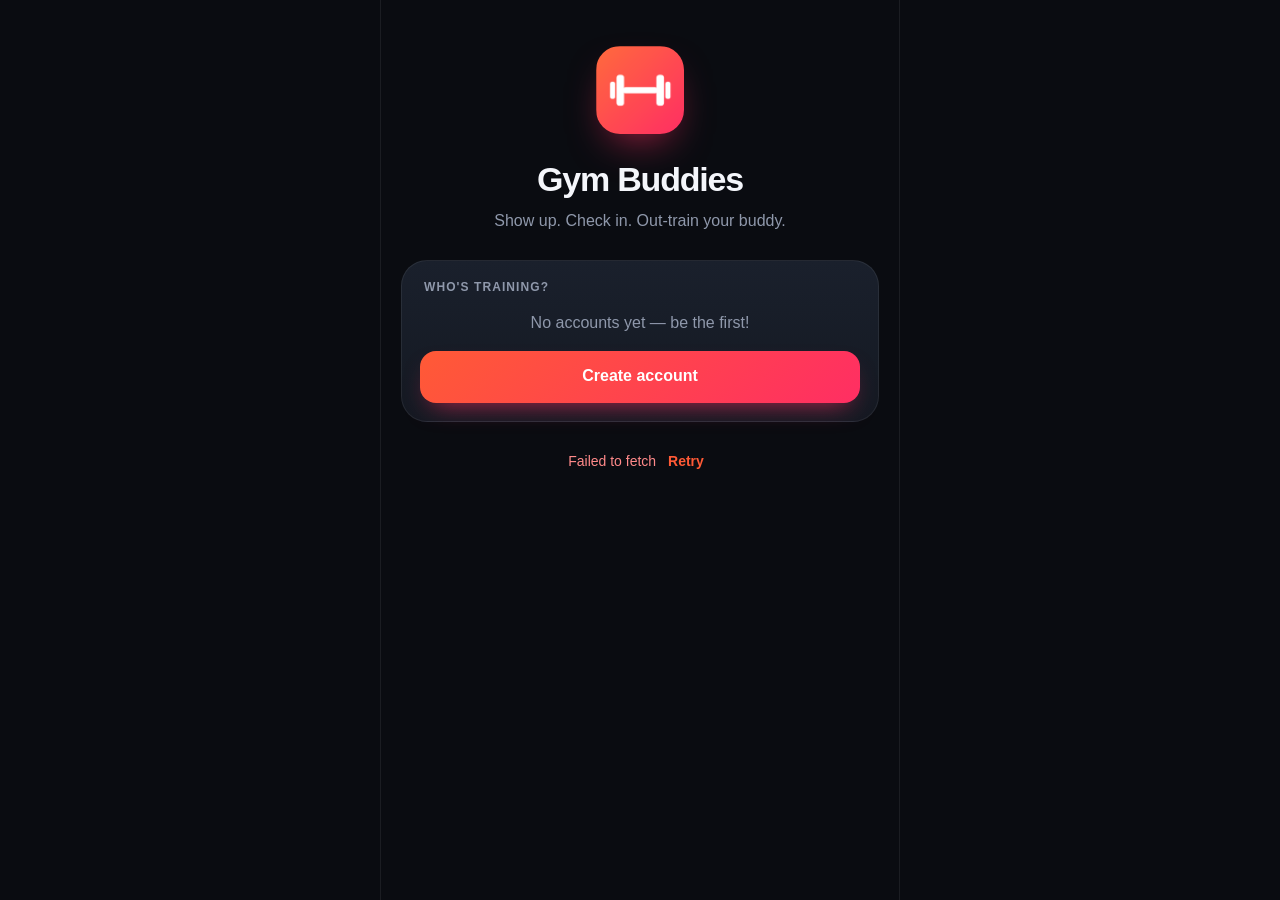
==== commit 123c2eb7: "Fix: read CONFIG global so the app uses Gist sync instead of local mode" ====
--- a/index.html
+++ b/index.html
@@ -15,7 +15,7 @@
     <link rel="manifest" href="manifest.webmanifest">
     <link rel="icon" href="icons/icon.svg" type="image/svg+xml">
     <link rel="apple-touch-icon" href="icons/apple-touch-icon.png">
-    <link rel="stylesheet" href="gym.css">
+    <link rel="stylesheet" href="gym.css?v=3.0.1">
 </head>
 <body>
     <div class="app">
@@ -78,7 +78,7 @@
 
     <noscript><p style="padding:24px;color:#fff">Gym Buddies needs JavaScript enabled.</p></noscript>
 
-    <script src="config.js"></script>
-    <script src="gym.js"></script>
+    <script src="config.js?v=3.0.1"></script>
+    <script src="gym.js?v=3.0.1"></script>
 </body>
 </html>
